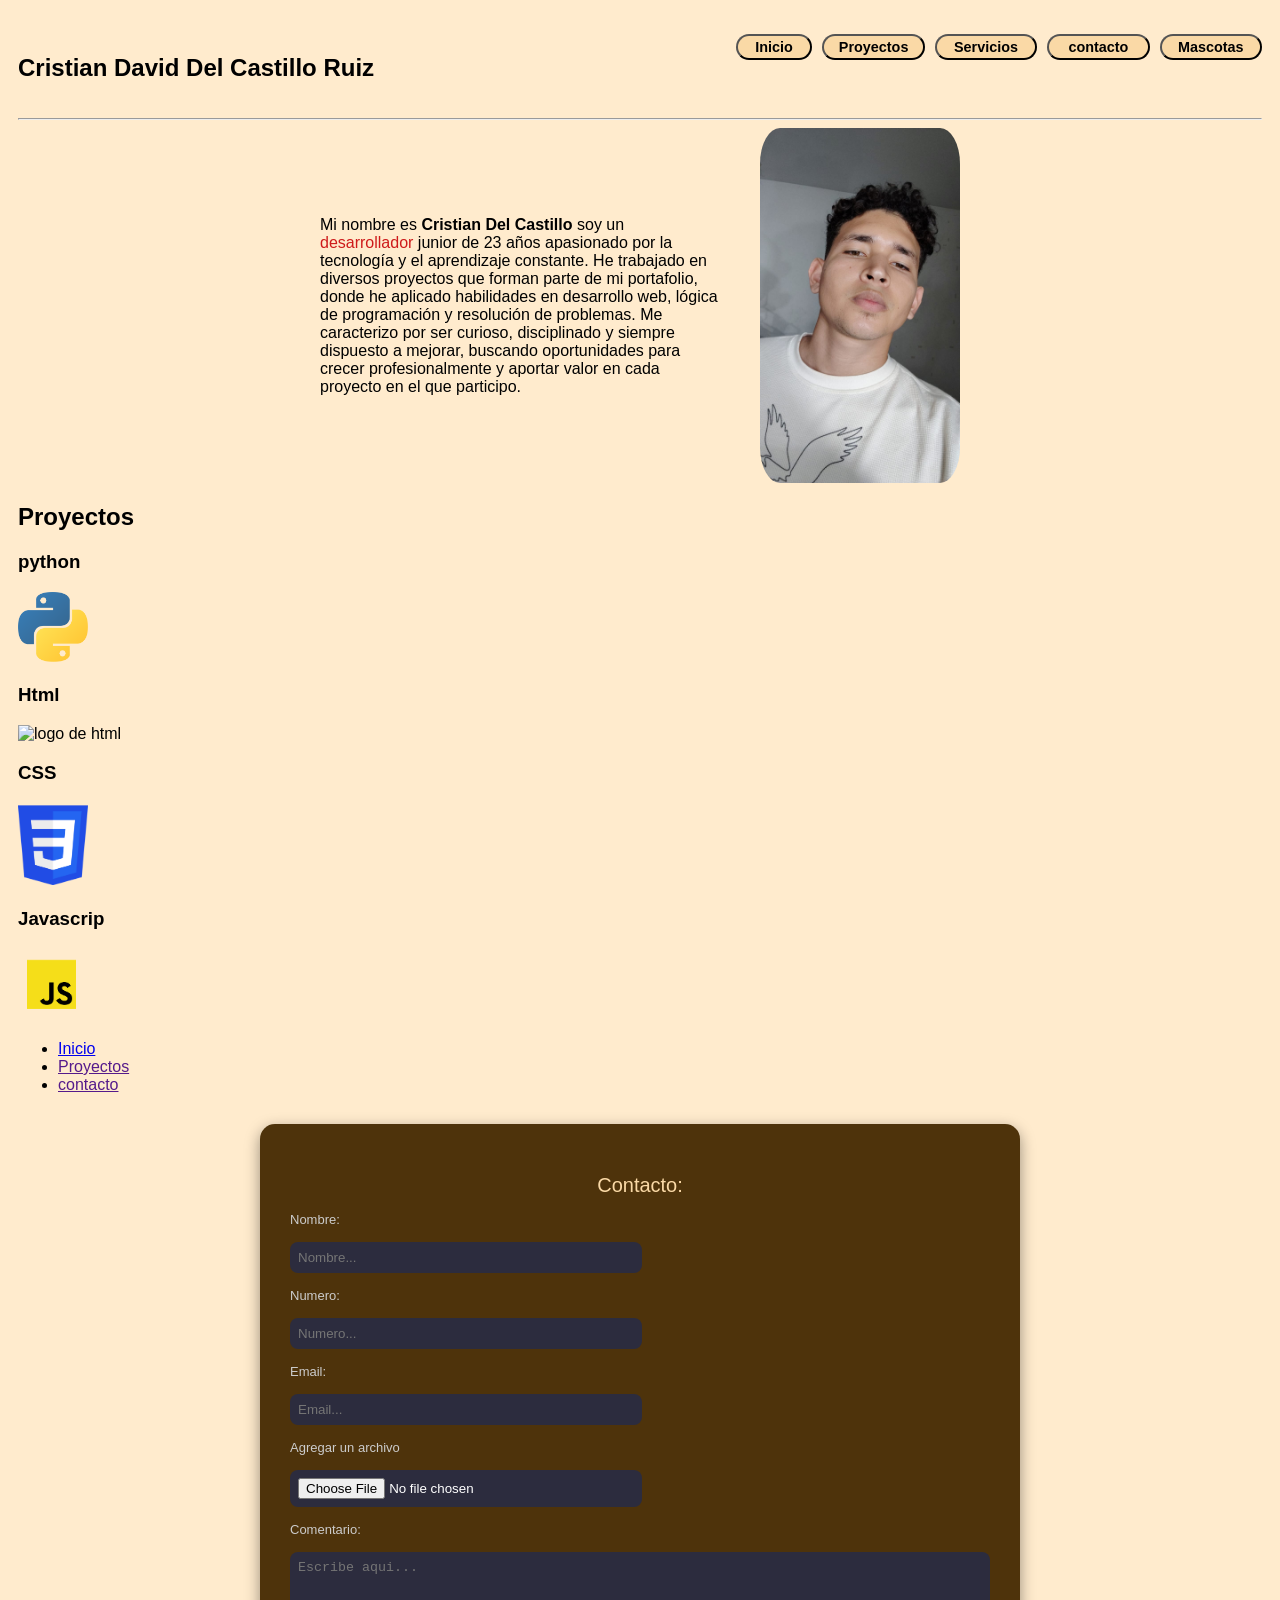
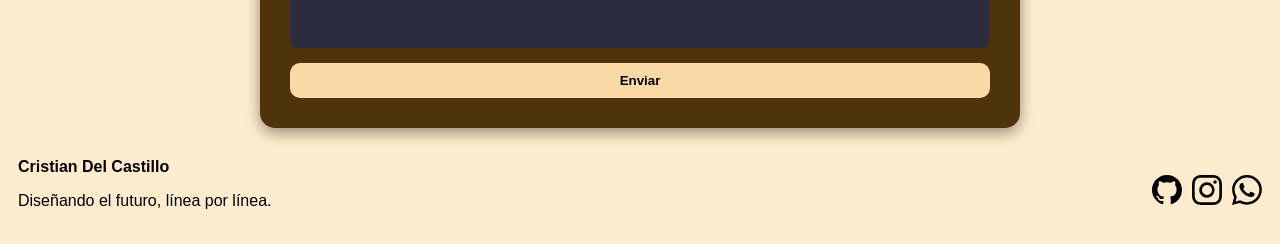
==== index.html @ 7e273b2d "Initial Commit" ====
<!DOCTYPE html>
<html lang="en">

<head>
    <meta charset="UTF-8">
    <meta name="viewport" content="width=device-width, initial-scale=1.0">
    <meta name="autor" content="Cristian David Del Castillo Ruiz">
    <meta name="keywords" content="portafolio, Cristian David Del Castillo Ruiz">
    <meta name="description"
        content="Soy un desarrollador junior de 23 años apasionado por la tecnología y el aprendizaje constante.
        He trabajado en diversos proyectos que forman parte de mi portafolio, donde he aplicado habilidades en desarrollo web, lógica de programación y resolución de problemas. 
        Me caracterizo por ser curioso, disciplinado y siempre dispuesto a mejorar, buscando oportunidades para crecer profesionalmente y aportar valor en cada proyecto en el que participo.">
    <title>Cristian David Del castillo Ruiz</title>
    <link rel="stylesheet" href="src/css/styles.css">
    <link rel="stylesheet" href="src/css/footer.css">
    <link rel="stylesheet" href="src/css/header.css">
    <link rel="stylesheet" href="src/css/mascotas.css">
    <link rel="stylesheet" href="src/css/img.css">
    <link rel="stylesheet" href="src/css/main.css">
    <link rel="shortcut icon"
        href="public/icons/maletin.png"
        type="image/x-icon">
</head>

<body>
    <header>
        <nav>
            <ul class="none">
                <li>
                    <h2> Cristian David Del Castillo Ruiz </h2>
                </li>
                <li><button class="por"type="button"style="width: 6vmax; height: 2vmax;" onclick="location.href='#sobremi'">Inicio</button></li>
                <li><button class="por" type="button" style="width: 8vmax; height: 2vmax;" onclick="location.href='#proyecto'">Proyectos</button></li>
                <li><button class="por" type="button" style="width: 8vmax; height: 2vmax;" >Servicios</button></li>
                <li><button class="por" type="button" style="width: 8vmax; height: 2vmax;" onclick="location.href='#contacto'">contacto</button></li>
                <li><button class="por" type="button" style="width: 8vmax; height: 2vmas;" onclick="location.href='mascotas.html'">Mascotas</button></li>
            </ul>
        </nav>
        <hr>  
    </header>

    <main>
        <article>
            <section id="sobremi">

                    <p> Mi nombre es <strong>Cristian Del Castillo</strong>
                        soy un <span style="color: rgb(206, 26, 26);">desarrollador</span>
                        junior de 23 años apasionado por la tecnología y el
                        aprendizaje constante. He trabajado en diversos proyectos que forman parte de mi portafolio, donde
                        he
                        aplicado habilidades en desarrollo web, lógica de programación y resolución de problemas. Me
                        caracterizo
                        por ser curioso, disciplinado y siempre dispuesto a mejorar, buscando oportunidades para crecer
                        profesionalmente y aportar valor en cada proyecto en el que participo.
                    </p>
                    <img id="imagenuno" src="public/img/my.jpeg" alt="Foto de perfil" width="200">
            </section>
        </article>
        <article id="proyecto">
            <h2>Proyectos</h2>
            <div>
            <h3>python</h3>
             <img src="public/icons/pythonlogo.png" alt="logo de python" width="70">
            </div>
            <div>
            <h3>Html</h3>
            <img src="public/icons/htmllogo.png" alt="logo de html" width="70">
            </div>
            <div>
            <h3>CSS</h3>
            <img src="public/icons/csslogo.png" alt="logo de css" width="70">
            </div> 
            <div>
                <h3>Javascrip</h3>
                <img src="public/icons/javascriplogo.png" alt="logo de Javascrip" width="70">
            </div> 

        </article>
        
        </section>

         


        <section>

            <ul>
                <li>
                    <a href="https://listado.mercadolibre.com.co/pastor-aleman" target="_blank" rel="noopener noreferrer">Inicio</a>
                </li>
                <li>
                    <a href="">Proyectos</a>
                </li>
                <li>
                    <a href="">contacto</a>
                </li>
            </ul>
        </section>

           
        <div class="formulario">
            <p id="contacto">Contacto:</p>
            <form action="#" method="post">
                <label for="nombre">Nombre:</label>
                <input type="text" name="nombre" id="nombre" placeholder="Nombre...">

                <label for="Numero">Numero:</label>
                <input type="number" name="Numero" id="Numero" placeholder="Numero...">

                <label for="email">Email:</label>
                <input type="email" name="email" id="email" placeholder="Email...">

                <label for="file">Agregar un archivo</label>
                <input type="file" name="file" id="file">

                <label for="Comentario">Comentario:</label>
                <textarea name="Comentario" id="Comentario" placeholder="Escribe aqui..." required></textarea>
                <button type="submit">Enviar</button>
            </form>
        </div>

    </main>

    <footer class="footer">
        <div class="footerdos">
            <strong>Cristian Del Castillo</strong>
            <p>Diseñando el futuro, línea por línea.</p>
        </div>
        <div class="footeruno">
            <a href="https://github.com/cristian25656" target="_blank" rel="noopener noreferrer" class="github-link">
                <img src="public/icons/github(1).svg" alt="GitHub de Cristian del Castillo" width="30"></a>
            <a href="https://www.instagram.com/amore._.cris?igsh=ZjFxMXMxaDM4YmFk" target="_blank"
                rel="noopener noreferrer" class="instagram-link">
                <img src="public/icons/instagram.svg" alt="Instagram de Cristian Del Castillo" width="30"></a>
            <a href="https://wa.me" target="_blank" rel="noopener noreferrer" class="btn-whatsapp">
                <img src="public/icons/whatsapp.svg" alt="WhatsApp de Cristian del Castillo" width="30"></a>
        </div>
    </footer>
</body>

</html>
---- src/css/styles.css ----
body {background-color: blanchedalmond;
 color: black;
 font-family: 'Roboto', sans-serif;
 min-height: 100vh;
 padding: 10px;
}
.logomascota {
    font-size: 1.8rem;
    font-weight: 800;
    color: #1f2937; 
    letter-spacing: -1px;
}
---- src/css/footer.css ----
footer { display: flex;
        justify-content: space-between;
        align-items: center;
}
.footeruno {
    display: flex;
    gap: 10px;
}
---- src/css/header.css ----
.none {
        display: flex;             
        justify-content: flex-end; 
        list-style: none;          
        gap: 10px;                 
        padding: 0; 
        border-radius: 20px;           
}
.none li:first-child {
    margin-right: auto;
}
.por {  
        border-radius: 20px;
        font-size: 0.9rem;
        font-weight:bold;
        box-shadow: 2px 2px 5px (#fad9a6);
        height: 2vmax;
        padding: 0 1vmax; 
        background-color: #fad9a6;
}
---- src/css/mascotas.css ----
.nono { display: flex;             
        justify-content: flex-end; 
        list-style: none;          
        color: #fad9a6; 
        border-radius: 20px;
        font-size: 0.9rem;
        font-weight:bold;
        box-shadow: 2px 2px 5px (#fad9a6);
        height: 2vmax;
        padding: 0 1vmax;     
}
.nono li:first-child {
    margin-right: auto;
}
#mismascotas { display: flex;
     justify-content: first baseline;
}
#cloe { display: flex;
        justify-content: end;
}
---- src/css/img.css ----
#imagenuno {
    cursor: pointer;
    transition: transform 0.3s ease, outline 0.2s ease;
    border-radius: 10%;
    flex-shrink: 0;
}
#imagenuno:hover {
        transform: scale(1.05);        
        outline: 1px solid rgb(0,0,0); 
}

.mascotas { cursor: pointer;
            transition: transform 0.3s ease, outline 0.2s ease;
            border-radius: 10%;
            flex-shrink: 0;
}
.mascotas:hover{
                   transform: scale(1.05);        
                   outline: 1px solid rgb(0,0,0); 
}
---- src/css/main.css ----
#sobremi {
    display: flex;
    justify-content: center;
    align-items: center;
    gap: 40px;
}
#sobremi p{ max-width: 400px;
            text-align: left;
}
.formulario {
    width: 700px;
    background: #4e330b;
    padding: 30px;
    border-radius: 15px;
    box-shadow: 0px 5px 15px rgba(0,0,0,0.4);
    margin: 30px auto;
}
.formulario p{
    text-align: center;
    font-size: 20px;
    color: #fad9a6;
    margin-bottom: 15px;
}
.formulario form{
    display: flex;
    flex-wrap: wrap;
    gap: 15px;
}
.formulario label{
    width: 100%;
    font-size: 13px;
    color: #ccc;
}
.formulario input,
.formulario textarea{
    width: 48%;
    padding: 8px;
    border-radius: 8px;
    border: none;
    background: #2c2c3e;
    color: white;
}
.formulario textarea{
    width: 100%;
    height: 80px;
    resize: none;
}
.formulario button{
    width: 100%;
    padding: 10px;
    background: #fad9a6;
    border: none;
    border-radius: 10px;
    font-weight: bold;
    cursor: pointer;
}
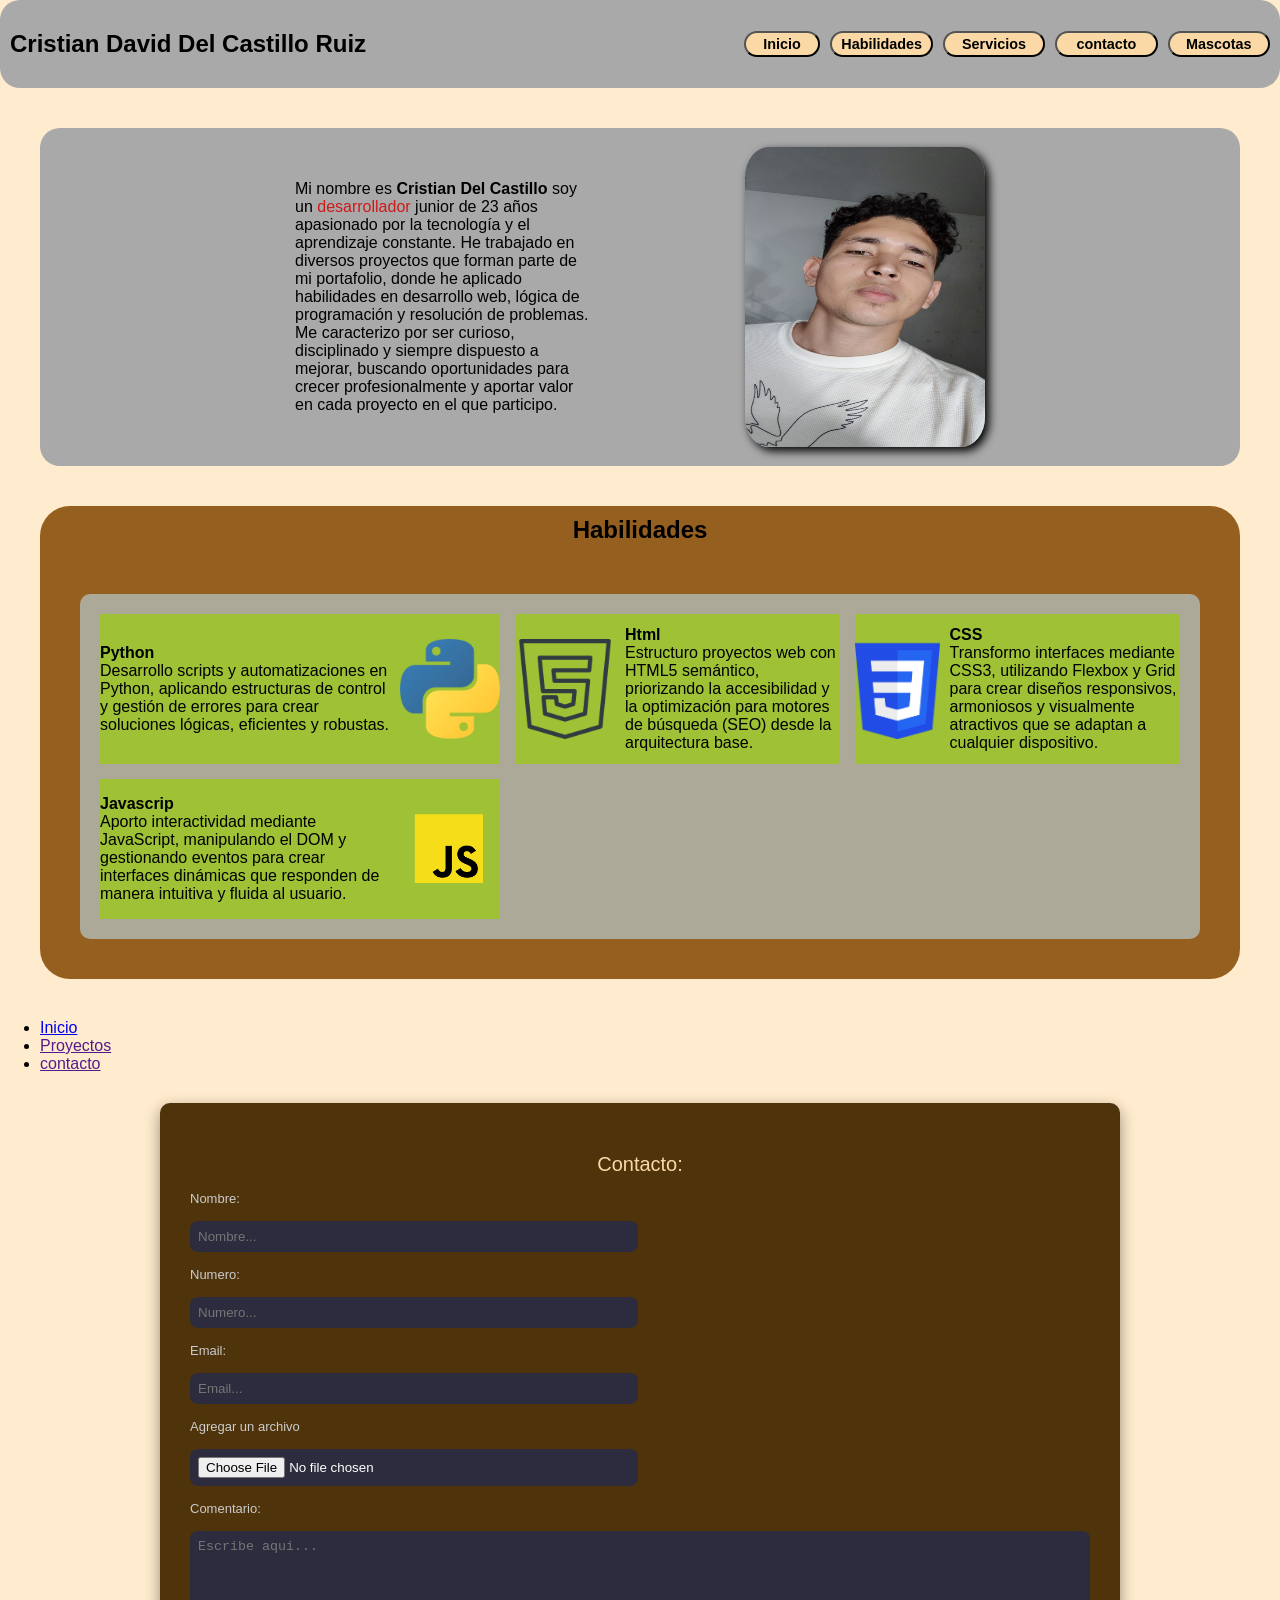
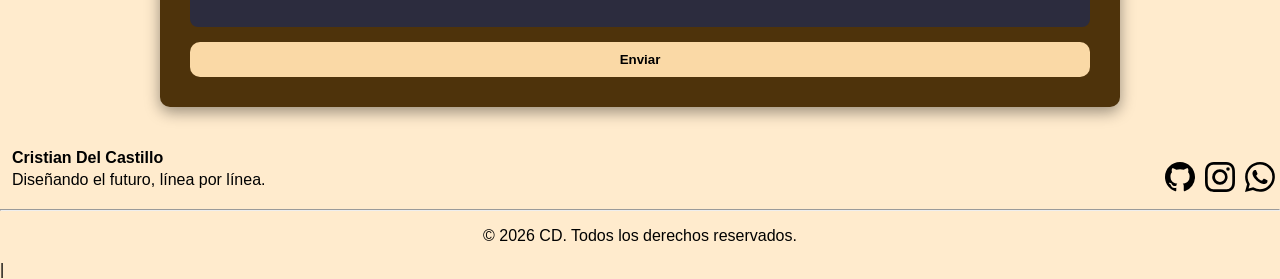
==== commit 9cd2e392: "cambios" ====
--- a/index.html
+++ b/index.html
@@ -17,9 +17,9 @@
     <link rel="stylesheet" href="src/css/mascotas.css">
     <link rel="stylesheet" href="src/css/img.css">
     <link rel="stylesheet" href="src/css/main.css">
-    <link rel="shortcut icon"
-        href="public/icons/maletin.png"
-        type="image/x-icon">
+    <link rel="stylesheet" href="src/css/formularios.css">
+    <link rel="stylesheet" href="src/css/habilidades.css">
+    <link rel="shortcut icon" href="public/icons/maletin.png" type="image/x-icon">
 </head>
 
 <body>
@@ -29,64 +29,72 @@
                 <li>
                     <h2> Cristian David Del Castillo Ruiz </h2>
                 </li>
-                <li><button class="por"type="button"style="width: 6vmax; height: 2vmax;" onclick="location.href='#sobremi'">Inicio</button></li>
-                <li><button class="por" type="button" style="width: 8vmax; height: 2vmax;" onclick="location.href='#proyecto'">Proyectos</button></li>
-                <li><button class="por" type="button" style="width: 8vmax; height: 2vmax;" >Servicios</button></li>
-                <li><button class="por" type="button" style="width: 8vmax; height: 2vmax;" onclick="location.href='#contacto'">contacto</button></li>
-                <li><button class="por" type="button" style="width: 8vmax; height: 2vmas;" onclick="location.href='mascotas.html'">Mascotas</button></li>
+                <li><button class="por" type="button" style="width: 6vmax; height: 2vmax;"
+                        onclick="location.href='#sobremi'">Inicio</button></li>
+                <li><button class="por" type="button" style="width: 8vmax; height: 2vmax;"
+                        onclick="location.href='#containerhabilidades'">Habilidades</button></li>
+                <li><button class="por" type="button" style="width: 8vmax; height: 2vmax;">Servicios</button></li>
+                <li><button class="por" type="button" style="width: 8vmax; height: 2vmax;"
+                        onclick="location.href='#contacto'">contacto</button></li>
+                <li><button class="por" type="button" style="width: 8vmax; height: 2vmas;"
+                        onclick="location.href='mascotas.html'">Mascotas</button></li>
             </ul>
         </nav>
-        <hr>  
     </header>
 
     <main>
-        <article>
-            <section id="sobremi">
-
-                    <p> Mi nombre es <strong>Cristian Del Castillo</strong>
-                        soy un <span style="color: rgb(206, 26, 26);">desarrollador</span>
-                        junior de 23 años apasionado por la tecnología y el
-                        aprendizaje constante. He trabajado en diversos proyectos que forman parte de mi portafolio, donde
-                        he
-                        aplicado habilidades en desarrollo web, lógica de programación y resolución de problemas. Me
-                        caracterizo
-                        por ser curioso, disciplinado y siempre dispuesto a mejorar, buscando oportunidades para crecer
-                        profesionalmente y aportar valor en cada proyecto en el que participo.
-                    </p>
-                    <img id="imagenuno" src="public/img/my.jpeg" alt="Foto de perfil" width="200">
-            </section>
-        </article>
-        <article id="proyecto">
-            <h2>Proyectos</h2>
-            <div>
-            <h3>python</h3>
-             <img src="public/icons/pythonlogo.png" alt="logo de python" width="70">
-            </div>
-            <div>
-            <h3>Html</h3>
-            <img src="public/icons/htmllogo.png" alt="logo de html" width="70">
-            </div>
-            <div>
-            <h3>CSS</h3>
-            <img src="public/icons/csslogo.png" alt="logo de css" width="70">
-            </div> 
-            <div>
-                <h3>Javascrip</h3>
-                <img src="public/icons/javascriplogo.png" alt="logo de Javascrip" width="70">
-            </div> 
-
-        </article>
-        
+        <section id="sobremi">
+            <p> Mi nombre es <strong>Cristian Del Castillo</strong>
+                soy un <span style="color: rgb(206, 26, 26);">desarrollador</span>
+                junior de 23 años apasionado por la tecnología y el
+                aprendizaje constante. He trabajado en diversos proyectos que forman parte de mi portafolio, donde
+                he
+                aplicado habilidades en desarrollo web, lógica de programación y resolución de problemas. Me
+                caracterizo
+                por ser curioso, disciplinado y siempre dispuesto a mejorar, buscando oportunidades para crecer
+                profesionalmente y aportar valor en cada proyecto en el que participo.
+            </p>
+            <img id="imagenuno" src="public/img/my.jpeg" alt="Foto de perfil" width="200">
         </section>
 
-         
+    <section class="containerhabilidades"> 
+        <h2 id="containerhabilidades">Habilidades</h2>
+        <section class="habilidades">
+            <article class="habilidadesdiv">
+                <p> <strong>Python</strong> <br>
+                    Desarrollo scripts y automatizaciones en Python, aplicando estructuras de control y gestión de
+                    errores para crear soluciones lógicas, eficientes y robustas.</p>
+                <img src="public/icons/pythonlogo.png" alt="logo de python" class="imagenhabilidades">
+            </article>
 
+            <article class="habilidadesdiv">
+                <img src="public/icons/html5.png" alt="logo de html" class="imagenhabilidades">
+                <p><strong>Html</strong> <br>
+                    Estructuro proyectos web con HTML5 semántico, priorizando la accesibilidad y la optimización para
+                    motores de búsqueda (SEO) desde la arquitectura base.</p>
+            </article>
+            <article class="habilidadesdiv">
+                <img src="public/icons/csslogo.png" alt="logo de css" class="imagenhabilidades">
+                <p> <strong>CSS</strong> <br>
+                    Transformo interfaces mediante CSS3, utilizando Flexbox y Grid para crear diseños responsivos,
+                    armoniosos y visualmente atractivos que se adaptan a cualquier dispositivo.</p>
+            </article>
+            <article class="habilidadesdiv">
+                <p> <strong>Javascrip</strong> <br>
+                    Aporto interactividad mediante JavaScript, manipulando el DOM y gestionando eventos para crear
+                    interfaces dinámicas que responden de manera intuitiva y fluida al usuario.</p>
+                <img src="public/icons/javascriplogo.png" alt="logo de Javascrip" class="imagenhabilidades">
+            </article>
+
+        </section>
+    </section>
 
         <section>
 
             <ul>
                 <li>
-                    <a href="https://listado.mercadolibre.com.co/pastor-aleman" target="_blank" rel="noopener noreferrer">Inicio</a>
+                    <a href="https://listado.mercadolibre.com.co/pastor-aleman" target="_blank"
+                        rel="noopener noreferrer">Inicio</a>
                 </li>
                 <li>
                     <a href="">Proyectos</a>
@@ -97,8 +105,8 @@
             </ul>
         </section>
 
-           
-        <div class="formulario">
+
+        <section class="formulario">
             <p id="contacto">Contacto:</p>
             <form action="#" method="post">
                 <label for="nombre">Nombre:</label>
@@ -117,15 +125,16 @@
                 <textarea name="Comentario" id="Comentario" placeholder="Escribe aqui..." required></textarea>
                 <button type="submit">Enviar</button>
             </form>
-        </div>
+        </section>
 
     </main>
 
-    <footer class="footer">
+    <footer>
         <div class="footerdos">
-            <strong>Cristian Del Castillo</strong>
-            <p>Diseñando el futuro, línea por línea.</p>
+            <strong style="margin: 2px;">Cristian Del Castillo</strong>
+            <p style="margin: 2px;">Diseñando el futuro, línea por línea.</p>
         </div>
+
         <div class="footeruno">
             <a href="https://github.com/cristian25656" target="_blank" rel="noopener noreferrer" class="github-link">
                 <img src="public/icons/github(1).svg" alt="GitHub de Cristian del Castillo" width="30"></a>
@@ -135,6 +144,10 @@
             <a href="https://wa.me" target="_blank" rel="noopener noreferrer" class="btn-whatsapp">
                 <img src="public/icons/whatsapp.svg" alt="WhatsApp de Cristian del Castillo" width="30"></a>
         </div>
+        <div class="footertres">
+            <hr>
+            <p>© 2026 CD. Todos los derechos reservados.</p>
+        </div>|
     </footer>
 </body>
 
--- a/src/css/styles.css
+++ b/src/css/styles.css
@@ -2,7 +2,8 @@
  color: black;
  font-family: 'Roboto', sans-serif;
  min-height: 100vh;
- padding: 10px;
+ padding: 0px;
+ margin: 0px;
 }
 .logomascota {
     font-size: 1.8rem;
--- a/src/css/footer.css
+++ b/src/css/footer.css
@@ -1,8 +1,22 @@
 footer { display: flex;
+        flex-wrap: wrap;
         justify-content: space-between;
-        align-items: center;
+        align-items: end;
 }
 .footeruno {
     display: flex;
     gap: 10px;
-}+    padding: 5px;
+}
+.footerdos {
+    display: flex;
+    flex-direction: column;
+    align-items: flex-start;
+    padding: 10px;
+}
+.footertres {
+    width: 100%;
+    text-align: center;
+    margin-top: 0px;   
+}
+
--- a/src/css/header.css
+++ b/src/css/header.css
@@ -1,15 +1,21 @@
 .none {
         display: flex;             
         justify-content: flex-end; 
+        align-items: center;
         list-style: none;          
         gap: 10px;                 
-        padding: 0; 
-        border-radius: 20px;           
+        padding: 10px; 
+        margin: 0px;
+        border-radius: 20px;
+        background-color: darkgray; 
 }
 .none li:first-child {
     margin-right: auto;
 }
-.por {  
+.por {  display: flex;
+        flex-direction: column;
+        justify-content: center;
+        align-items: center;
         border-radius: 20px;
         font-size: 0.9rem;
         font-weight:bold;
@@ -17,4 +23,8 @@
         height: 2vmax;
         padding: 0 1vmax; 
         background-color: #fad9a6;
-}+}
+.por:hover {
+        transform: scale(1.05);  
+        outline: 1px solid rgb(222, 33, 33); 
+}
--- a/src/css/mascotas.css
+++ b/src/css/mascotas.css
@@ -17,4 +17,14 @@
 }
 #cloe { display: flex;
         justify-content: end;
-}+}
+.mascotas { cursor: pointer;
+            transition: transform 0.3s ease, outline 0.2s ease;
+            border-radius: 10%;
+            flex-shrink: 0;
+            box-shadow: 4px 4px 10px rgba(0,0,0,1);
+}
+.mascotas:hover{ 
+                   transform: scale(1.05);       
+                   outline: 1px solid rgb(0,0,0); 
+}
--- a/src/css/img.css
+++ b/src/css/img.css
@@ -3,18 +3,15 @@
     transition: transform 0.3s ease, outline 0.2s ease;
     border-radius: 10%;
     flex-shrink: 0;
+    box-shadow: 4px 4px 10px rgba(0,0,0,1);
+    height: 300px;
+    width: 240px;
 }
-#imagenuno:hover {
+#imagenuno:hover { 
         transform: scale(1.05);        
         outline: 1px solid rgb(0,0,0); 
 }
-
-.mascotas { cursor: pointer;
-            transition: transform 0.3s ease, outline 0.2s ease;
-            border-radius: 10%;
-            flex-shrink: 0;
-}
-.mascotas:hover{
-                   transform: scale(1.05);        
-                   outline: 1px solid rgb(0,0,0); 
-}
+.imagenhabilidades {
+    width: 100px;
+    height: 100px;
+}
--- a/src/css/main.css
+++ b/src/css/main.css
@@ -2,55 +2,12 @@
     display: flex;
     justify-content: center;
     align-items: center;
-    gap: 40px;
+    border-radius: 20px;
+    background-color: darkgray;
+    padding: 19px;
+    margin: 40px;
+    gap: 150px;
 }
-#sobremi p{ max-width: 400px;
+#sobremi p{ max-width: 300px;
             text-align: left;
 }
-.formulario {
-    width: 700px;
-    background: #4e330b;
-    padding: 30px;
-    border-radius: 15px;
-    box-shadow: 0px 5px 15px rgba(0,0,0,0.4);
-    margin: 30px auto;
-}
-.formulario p{
-    text-align: center;
-    font-size: 20px;
-    color: #fad9a6;
-    margin-bottom: 15px;
-}
-.formulario form{
-    display: flex;
-    flex-wrap: wrap;
-    gap: 15px;
-}
-.formulario label{
-    width: 100%;
-    font-size: 13px;
-    color: #ccc;
-}
-.formulario input,
-.formulario textarea{
-    width: 48%;
-    padding: 8px;
-    border-radius: 8px;
-    border: none;
-    background: #2c2c3e;
-    color: white;
-}
-.formulario textarea{
-    width: 100%;
-    height: 80px;
-    resize: none;
-}
-.formulario button{
-    width: 100%;
-    padding: 10px;
-    background: #fad9a6;
-    border: none;
-    border-radius: 10px;
-    font-weight: bold;
-    cursor: pointer;
-}
--- a/src/css/formularios.css
+++ b/src/css/formularios.css
@@ -0,0 +1,47 @@
+.formulario {
+    width: 900px;
+    background: #4e330b;
+    padding: 30px;
+    border-radius: 10px;
+    box-shadow: 0px 5px 15px rgba(0,0,0,0.4);
+    margin: 30px auto;
+}
+.formulario p{
+    text-align: center;
+    font-size: 20px;
+    color: #fad9a6;
+    margin-bottom: 15px;
+}
+.formulario form{
+    display: flex;
+    flex-wrap: wrap;
+    gap: 15px;
+}
+.formulario label{
+    width: 50%;
+    font-size: 13px;
+    color: #ccc;
+}
+.formulario input,
+.formulario textarea{
+    width: 48%;
+    padding: 8px;
+    border-radius: 8px;
+    border: none;
+    background: #2c2c3e;
+    color: white;
+}
+.formulario textarea{
+    width: 100%;
+    height: 80px;
+    resize: none;
+}
+.formulario button{
+    width: 100%;
+    padding: 10px;
+    background: #fad9a6;
+    border: none;
+    border-radius: 10px;
+    font-weight: bold;
+    cursor: pointer;
+}
--- a/src/css/habilidades.css
+++ b/src/css/habilidades.css
@@ -0,0 +1,32 @@
+.containerhabilidades{
+    background-color: rgb(148, 95, 31); 
+    border-radius: 30px;
+    display: flex;
+    flex-direction: column;
+    justify-content: center;
+    margin: 40px;
+}
+.containerhabilidades h2{
+    text-align: center;
+    align-items: center;
+    margin: 10px;
+    
+}
+.habilidades {
+    display: grid;
+    grid-template-columns: 400px 2fr 2fr;
+    grid-template-rows: 150px auto;
+    grid-gap: 15px;
+    border-radius: 10px;
+    background-color: rgb(172, 169, 153);
+    padding: 20px;
+    margin: 40px;
+}
+.habilidadesdiv {
+    display: flex;
+    justify-content: space-around;
+    align-items: center;
+    gap: 10px;
+    background-color: rgb(158, 193, 53) ;
+    
+}
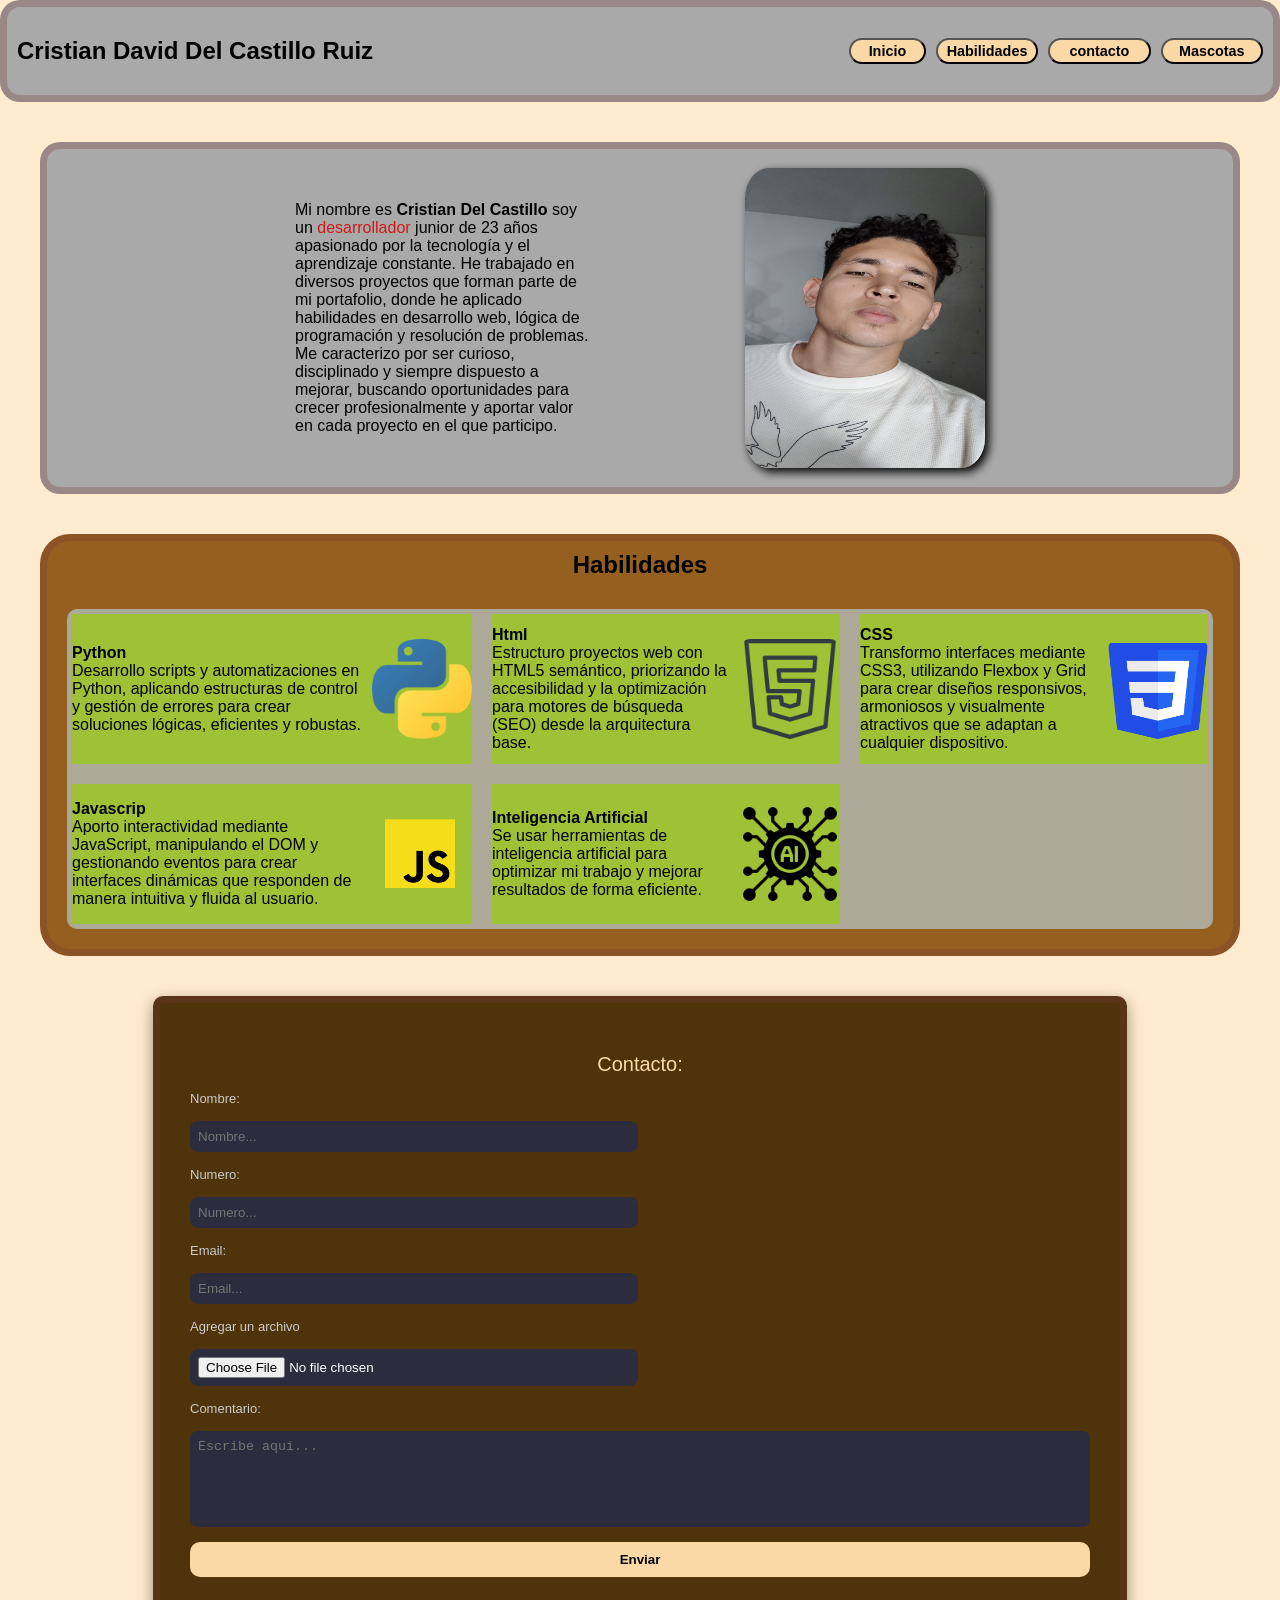
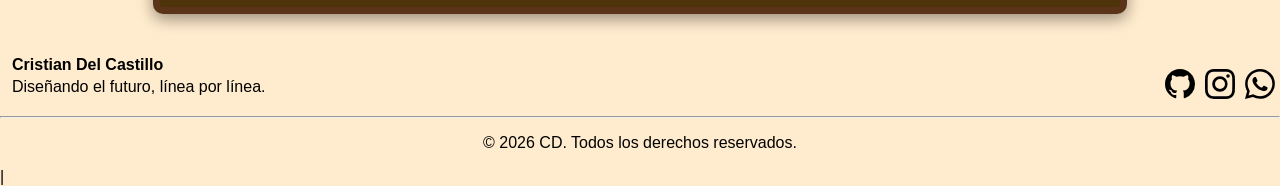
==== commit abdf27a5: "cambios" ====
--- a/index.html
+++ b/index.html
@@ -27,13 +27,12 @@
         <nav>
             <ul class="none">
                 <li>
-                    <h2> Cristian David Del Castillo Ruiz </h2>
+                    <h2 onclick="location.href='#sobremi'"> Cristian David Del Castillo Ruiz </h2>
                 </li>
                 <li><button class="por" type="button" style="width: 6vmax; height: 2vmax;"
                         onclick="location.href='#sobremi'">Inicio</button></li>
                 <li><button class="por" type="button" style="width: 8vmax; height: 2vmax;"
                         onclick="location.href='#containerhabilidades'">Habilidades</button></li>
-                <li><button class="por" type="button" style="width: 8vmax; height: 2vmax;">Servicios</button></li>
                 <li><button class="por" type="button" style="width: 8vmax; height: 2vmax;"
                         onclick="location.href='#contacto'">contacto</button></li>
                 <li><button class="por" type="button" style="width: 8vmax; height: 2vmas;"
@@ -57,54 +56,44 @@
             <img id="imagenuno" src="public/img/my.jpeg" alt="Foto de perfil" width="200">
         </section>
 
-    <section class="containerhabilidades"> 
-        <h2 id="containerhabilidades">Habilidades</h2>
-        <section class="habilidades">
-            <article class="habilidadesdiv">
-                <p> <strong>Python</strong> <br>
-                    Desarrollo scripts y automatizaciones en Python, aplicando estructuras de control y gestión de
-                    errores para crear soluciones lógicas, eficientes y robustas.</p>
-                <img src="public/icons/pythonlogo.png" alt="logo de python" class="imagenhabilidades">
-            </article>
+        <section class="containerhabilidades">
+            <h2 id="containerhabilidades">Habilidades</h2>
+            <section class="habilidades">
+                <article class="habilidadesdiv">
+                    <p> <strong>Python</strong> <br>
+                        Desarrollo scripts y automatizaciones en Python, aplicando estructuras de control y gestión de
+                        errores para crear soluciones lógicas, eficientes y robustas.</p>
+                    <img src="public/icons/pythonlogo.png" alt="logo de python" class="imagenhabilidades">
+                </article>
 
-            <article class="habilidadesdiv">
-                <img src="public/icons/html5.png" alt="logo de html" class="imagenhabilidades">
-                <p><strong>Html</strong> <br>
-                    Estructuro proyectos web con HTML5 semántico, priorizando la accesibilidad y la optimización para
-                    motores de búsqueda (SEO) desde la arquitectura base.</p>
-            </article>
-            <article class="habilidadesdiv">
-                <img src="public/icons/csslogo.png" alt="logo de css" class="imagenhabilidades">
-                <p> <strong>CSS</strong> <br>
-                    Transformo interfaces mediante CSS3, utilizando Flexbox y Grid para crear diseños responsivos,
-                    armoniosos y visualmente atractivos que se adaptan a cualquier dispositivo.</p>
-            </article>
-            <article class="habilidadesdiv">
-                <p> <strong>Javascrip</strong> <br>
-                    Aporto interactividad mediante JavaScript, manipulando el DOM y gestionando eventos para crear
-                    interfaces dinámicas que responden de manera intuitiva y fluida al usuario.</p>
-                <img src="public/icons/javascriplogo.png" alt="logo de Javascrip" class="imagenhabilidades">
-            </article>
+                <article class="habilidadesdiv">
+                    <p><strong>Html</strong> <br>
+                        Estructuro proyectos web con HTML5 semántico, priorizando la accesibilidad y la optimización
+                        para
+                        motores de búsqueda (SEO) desde la arquitectura base.</p>
+                        <img src="public/icons/html5.png" alt="logo de html" class="imagenhabilidades">
+                </article>
+                <article class="habilidadesdiv">
+                    <p> <strong>CSS</strong> <br>
+                        Transformo interfaces mediante CSS3, utilizando Flexbox y Grid para crear diseños responsivos,
+                        armoniosos y visualmente atractivos que se adaptan a cualquier dispositivo.</p>
+                       <img src="public/icons/csslogo.png" alt="logo de css" class="imagenhabilidades">
+                    </article>
+                <article class="habilidadesdiv">
+                    <p> <strong>Javascrip</strong> <br>
+                        Aporto interactividad mediante JavaScript, manipulando el DOM y gestionando eventos para crear
+                        interfaces dinámicas que responden de manera intuitiva y fluida al usuario.</p>
+                    <img src="public/icons/javascriplogo.png" alt="logo de Javascrip" class="imagenhabilidades">
+                </article>
+                <article class="habilidadesdiv">
+                    <p><strong>Inteligencia Artificial</strong><br>
+                        Se usar herramientas de inteligencia artificial para optimizar mi trabajo y mejorar resultados de
+                        forma eficiente.</p>
+                    <img src="public/icons/IA.png" alt="Imagen de IA" class="imagenhabilidades">
+                </article>
 
+            </section>
         </section>
-    </section>
-
-        <section>
-
-            <ul>
-                <li>
-                    <a href="https://listado.mercadolibre.com.co/pastor-aleman" target="_blank"
-                        rel="noopener noreferrer">Inicio</a>
-                </li>
-                <li>
-                    <a href="">Proyectos</a>
-                </li>
-                <li>
-                    <a href="">contacto</a>
-                </li>
-            </ul>
-        </section>
-
 
         <section class="formulario">
             <p id="contacto">Contacto:</p>
--- a/src/css/header.css
+++ b/src/css/header.css
@@ -8,6 +8,8 @@
         margin: 0px;
         border-radius: 20px;
         background-color: darkgray; 
+        border: 7px solid rgba(119, 56, 56, 0.299); /* es */
+        
 }
 .none li:first-child {
     margin-right: auto;
--- a/src/css/img.css
+++ b/src/css/img.css
@@ -6,12 +6,20 @@
     box-shadow: 4px 4px 10px rgba(0,0,0,1);
     height: 300px;
     width: 240px;
+    
 }
 #imagenuno:hover { 
         transform: scale(1.05);        
         outline: 1px solid rgb(0,0,0); 
 }
 .imagenhabilidades {
+    cursor: pointer;
+    transition: transform 0.3s ease, outline 0.2s ease;
+    border-radius: 10%;
+    flex-shrink: 0;
     width: 100px;
     height: 100px;
-}+}
+.imagenhabilidades:hover {
+    transform: scale(1.05);        
+}
--- a/src/css/main.css
+++ b/src/css/main.css
@@ -7,6 +7,8 @@
     padding: 19px;
     margin: 40px;
     gap: 150px;
+    border: 7px solid rgba(119, 56, 56, 0.299); /* es para los bordes */
+    
 }
 #sobremi p{ max-width: 300px;
             text-align: left;
--- a/src/css/formularios.css
+++ b/src/css/formularios.css
@@ -5,6 +5,7 @@
     border-radius: 10px;
     box-shadow: 0px 5px 15px rgba(0,0,0,0.4);
     margin: 30px auto;
+    border: 7px solid rgba(119, 56, 56, 0.299); /* es */
 }
 .formulario p{
     text-align: center;
--- a/src/css/habilidades.css
+++ b/src/css/habilidades.css
@@ -5,22 +5,22 @@
     flex-direction: column;
     justify-content: center;
     margin: 40px;
+    border: 7px solid rgba(119, 56, 56, 0.299); /* es */
 }
 .containerhabilidades h2{
     text-align: center;
     align-items: center;
     margin: 10px;
-    
 }
 .habilidades {
     display: grid;
     grid-template-columns: 400px 2fr 2fr;
     grid-template-rows: 150px auto;
-    grid-gap: 15px;
+    grid-gap: 20px;
     border-radius: 10px;
     background-color: rgb(172, 169, 153);
-    padding: 20px;
-    margin: 40px;
+    padding: 5px;
+    margin: 20px;
 }
 .habilidadesdiv {
     display: flex;
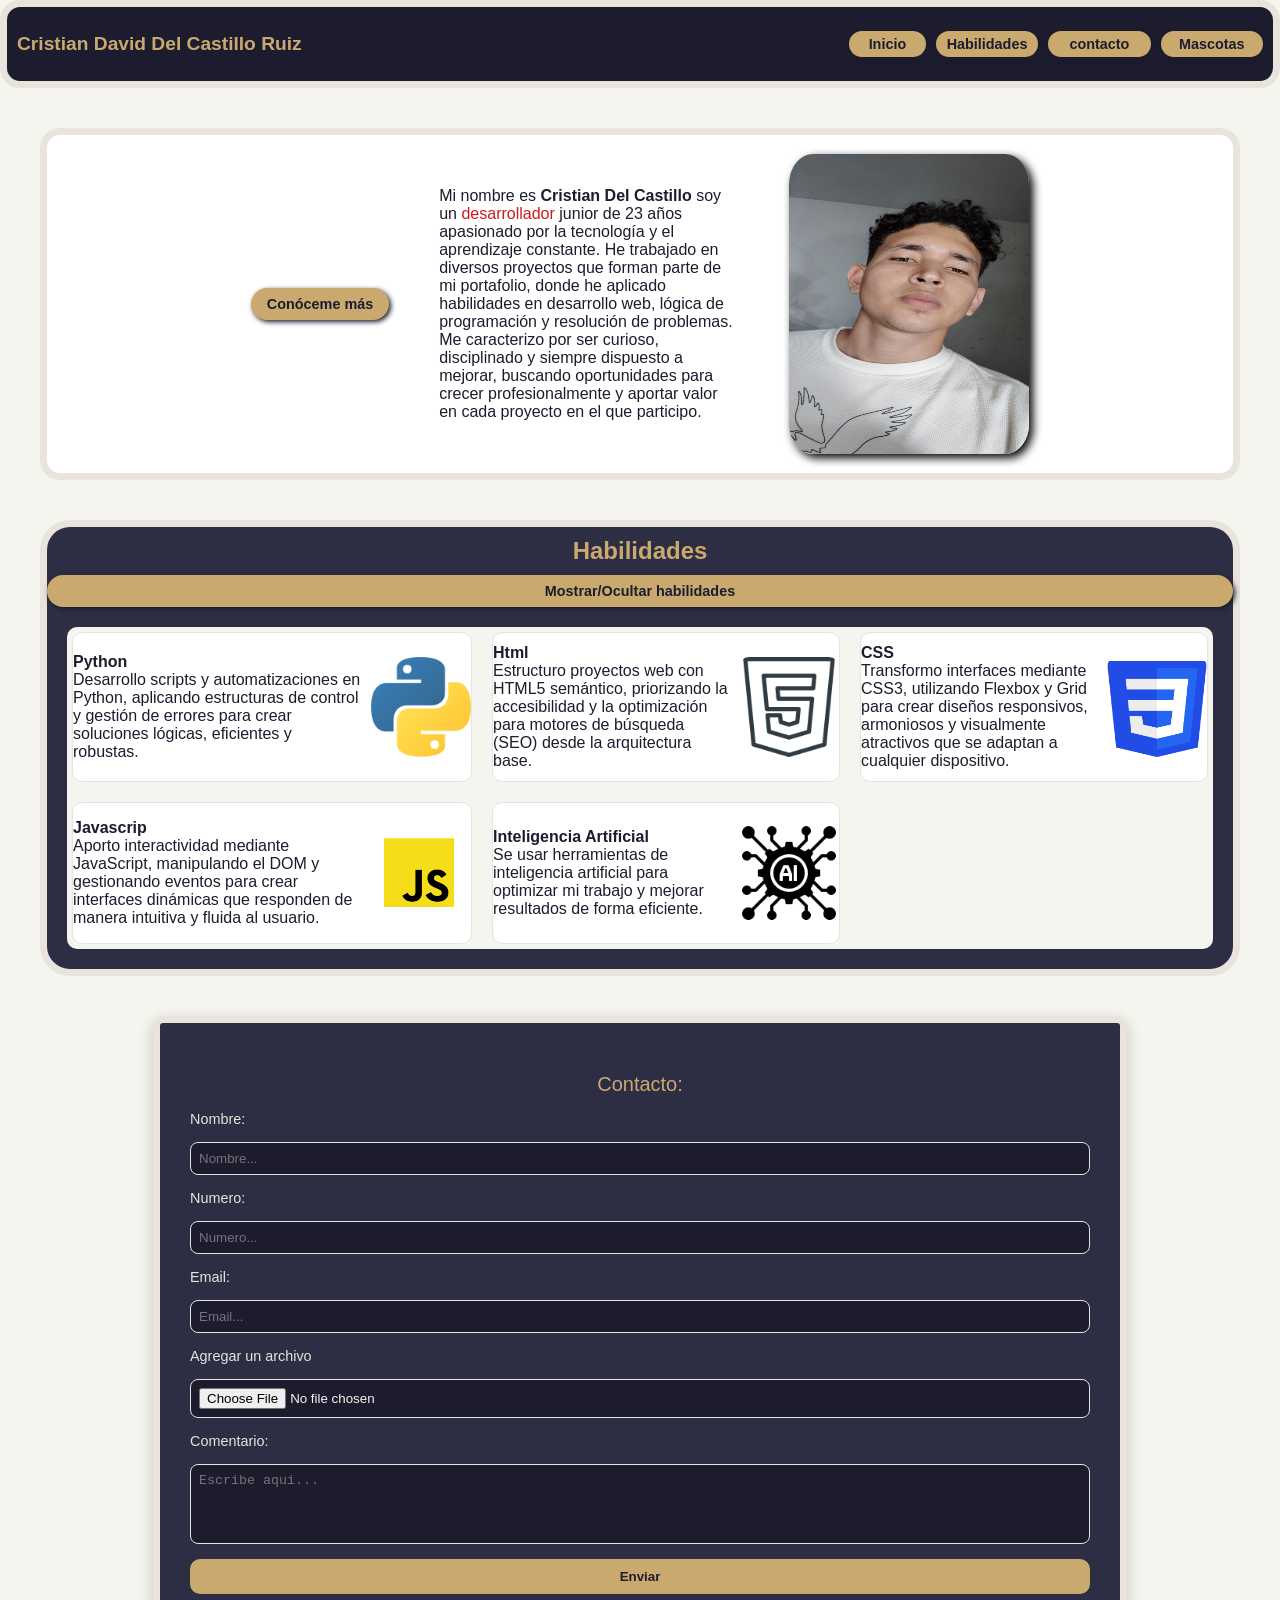
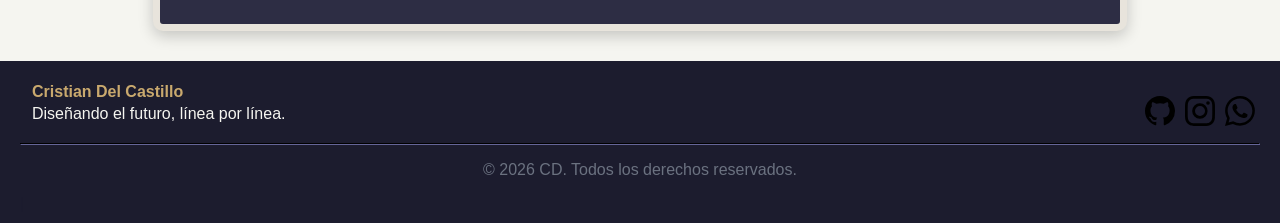
==== commit 1cf1cb63: "cambios" ====
--- a/index.html
+++ b/index.html
@@ -1,5 +1,5 @@
 <!DOCTYPE html>
-<html lang="en">
+<html lang="es">
 
 <head>
     <meta charset="UTF-8">
@@ -29,13 +29,14 @@
                 <li>
                     <h2 onclick="location.href='#sobremi'"> Cristian David Del Castillo Ruiz </h2>
                 </li>
-                <li><button class="por" type="button" style="width: 6vmax; height: 2vmax;"
+                 <li class="hamburguesa" onclick="toggleMenu()">☰</li>
+                <li class="nav-item"><button class="por" type="button" style="width: 6vmax; height: 2vmax;"
                         onclick="location.href='#sobremi'">Inicio</button></li>
-                <li><button class="por" type="button" style="width: 8vmax; height: 2vmax;"
+                <li class="nav-item"><button class="por" type="button" style="width: 8vmax; height: 2vmax;"
                         onclick="location.href='#containerhabilidades'">Habilidades</button></li>
-                <li><button class="por" type="button" style="width: 8vmax; height: 2vmax;"
+                <li class="nav-item"><button class="por" type="button" style="width: 8vmax; height: 2vmax;"
                         onclick="location.href='#contacto'">contacto</button></li>
-                <li><button class="por" type="button" style="width: 8vmax; height: 2vmas;"
+                <li class="nav-item"><button class="por" type="button" style="width: 8vmax; height: 2vmax;"
                         onclick="location.href='mascotas.html'">Mascotas</button></li>
             </ul>
         </nav>
@@ -43,6 +44,7 @@
 
     <main>
         <section id="sobremi">
+            <button class="por" onclick="cambiarTexto()">Conóceme más</button>
             <p> Mi nombre es <strong>Cristian Del Castillo</strong>
                 soy un <span style="color: rgb(206, 26, 26);">desarrollador</span>
                 junior de 23 años apasionado por la tecnología y el
@@ -58,6 +60,7 @@
 
         <section class="containerhabilidades">
             <h2 id="containerhabilidades">Habilidades</h2>
+            <button class="por" onclick="toggleHabilidades()">Mostrar/Ocultar habilidades</button>
             <section class="habilidades">
                 <article class="habilidadesdiv">
                     <p> <strong>Python</strong> <br>
@@ -123,7 +126,7 @@
             <strong style="margin: 2px;">Cristian Del Castillo</strong>
             <p style="margin: 2px;">Diseñando el futuro, línea por línea.</p>
         </div>
-
+ 
         <div class="footeruno">
             <a href="https://github.com/cristian25656" target="_blank" rel="noopener noreferrer" class="github-link">
                 <img src="public/icons/github(1).svg" alt="GitHub de Cristian del Castillo" width="30"></a>
@@ -138,6 +141,7 @@
             <p>© 2026 CD. Todos los derechos reservados.</p>
         </div>|
     </footer>
+     <script src="script.js"></script>
 </body>
 
 </html>
--- a/src/css/styles.css
+++ b/src/css/styles.css
@@ -1,13 +1,133 @@
-body {background-color: blanchedalmond;
- color: black;
- font-family: 'Roboto', sans-serif;
- min-height: 100vh;
- padding: 0px;
- margin: 0px;
+:root {
+    /* Colores */
+    --color-fondo: #F5F5F0;
+    --color-primario: #1C1C2E;
+    --color-secundario: #2D2D44;
+    --color-acento: #C9A96E;
+    --color-borde: #E8E4DC;
+    --color-texto-suave: #6B7280;
+
+    /* Tipografía */
+    --fuente-principal: 'Roboto', sans-serif;
+    --fuente-base: 1rem;
+    --fuente-titulo: 1.2rem;
+}
+body {
+    background-color: var(--color-fondo);
+    color: var(--color-primario);
+    font-family: var(--fuente-principal); 
+    font-size: var(--fuente-base);
+    min-height: 100vh;
+    padding: 0px;
+    margin: 0px;
 }
 .logomascota {
-    font-size: 1.8rem;
+    font-size: 1.8rem;  /* font-size: 1rem en el body establece el tamaño base de toda la página.
+1rem equivale por defecto a 16px en el navegador.
+(este comentario es para que no se me olvide el valor de este stylo) */
     font-weight: 800;
-    color: #1f2937; 
+    color: #C9A96E;
     letter-spacing: -1px;
 }
+/* ===== MEDIA QUERIES ===== */
+
+/* X-Small — menos de 576px (móvil pequeño) */
+@media (max-width: 575px) {
+    .none {
+        height: auto;
+        padding: 10px;
+    }
+
+    .none li:first-child {
+        margin-right: 0;
+    }
+
+    #sobremi {
+        flex-direction: column;
+        gap: 20px;
+        margin: 15px;
+    }
+
+    .containerhabilidades {
+        margin: 15px;
+    }
+
+    .habilidades {
+        grid-template-columns: 1fr;
+    }
+
+    .miscotassecciondos {
+        grid-template-columns: 1fr;
+    }
+
+    .formulario {
+        width: 95%;
+        padding: 15px;
+    }
+}
+
+/* Small — 576px a 767px */
+@media (min-width: 576px) and (max-width: 767px) {
+    .none {
+        flex-direction: column;
+        height: auto;
+        padding: 10px;
+    }
+
+    #sobremi {
+        flex-direction: column;
+        gap: 30px;
+        margin: 20px;
+    }
+
+    .habilidades {
+        grid-template-columns: repeat(2, 1fr);
+    }
+
+    .miscotassecciondos {
+        grid-template-columns: repeat(2, 1fr);
+    }
+}
+
+/* Medium — 768px a 991px (tablet) */
+@media (min-width: 768px) and (max-width: 991px) {
+    .none {
+        height: auto;
+        padding: 10px;
+    }
+
+    #sobremi {
+        gap: 50px;
+        margin: 25px;
+    }
+
+    .habilidades {
+        grid-template-columns: repeat(2, 1fr);
+    }
+
+    .miscotassecciondos {
+        grid-template-columns: repeat(3, 1fr);
+    }
+}
+
+/* Large — 992px a 1199px */
+@media (min-width: 992px) and (max-width: 1199px) {
+    .habilidades {
+        grid-template-columns: repeat(3, 1fr);
+    }
+
+    .miscotassecciondos {
+        grid-template-columns: repeat(3, 1fr);
+    }
+}
+
+/* Extra large y Extra extra large — 1200px en adelante */
+@media (min-width: 1200px) {
+    .habilidades {
+        grid-template-columns: repeat(3, 1fr);
+    }
+
+    .miscotassecciondos {
+        grid-template-columns: repeat(3, 1fr);
+    }
+}
--- a/src/css/footer.css
+++ b/src/css/footer.css
@@ -1,7 +1,10 @@
-footer { display: flex;
-        flex-wrap: wrap;
-        justify-content: space-between;
-        align-items: end;
+footer {
+    display: flex;
+    flex-wrap: wrap;
+    justify-content: space-between;
+    align-items: end;
+    background-color: #1C1C2E;
+    padding: 10px 20px;
 }
 .footeruno {
     display: flex;
@@ -13,10 +16,22 @@
     flex-direction: column;
     align-items: flex-start;
     padding: 10px;
+    color: #F5F5F0;
+}
+.footerdos strong {
+    color: #C9A96E;
 }
 .footertres {
     width: 100%;
     text-align: center;
-    margin-top: 0px;   
+    margin-top: 0px;
+    color: #6B7280;
+}
+.footertres hr {
+    border-color: #2D2D44;
+}
+.footeruno a:hover img {
+    transform: scale(1.15);
+    transition: transform 0.3s ease;
 }
 
--- a/src/css/header.css
+++ b/src/css/header.css
@@ -1,32 +1,81 @@
 .none {
-        display: flex;             
-        justify-content: flex-end; 
-        align-items: center;
-        list-style: none;          
-        gap: 10px;                 
-        padding: 10px; 
-        margin: 0px;
-        border-radius: 20px;
-        background-color: darkgray; 
-        border: 7px solid rgba(119, 56, 56, 0.299); /* es */
-        
+    display: flex;
+    justify-content: flex-end;
+    align-items: center;
+    list-style: none;
+    gap: 10px;
+    padding: 10px;
+    margin: 0px;
+    border-radius: 20px;
+    background-color: #1C1C2E;
+    border: 7px solid #E8E4DC;
 }
+
 .none li:first-child {
     margin-right: auto;
 }
-.por {  display: flex;
-        flex-direction: column;
+
+.none h2 {
+    font-size: 1.2rem;
+    /* Se usa para títulos o textos que necesitan destacar un poco más sin usar un tamaño fijo en px.
+    (para recordar) */
+    color: #C9A96E;
+}
+
+.por {
+    display: flex;
+    flex-direction: column;
+    justify-content: center;
+    align-items: center;
+    border-radius: 20px;
+    font-size: 0.9rem;
+    font-weight: bold;
+    box-shadow: 2px 2px 5px #1C1C2E;
+    height: auto;
+    padding: 8px 16px;
+    background-color: #C9A96E;
+    color: #1C1C2E;
+    border: none;
+}
+
+.por:hover {
+    transform: scale(1.05);
+    outline: 1px solid #C9A96E;
+}
+.hamburguesa {
+    display: none;
+    font-size: 1.8rem;
+    cursor: pointer;
+    color: #C9A96E;
+}
+
+@media (max-width: 767px) {
+    .none {
+        flex-wrap: wrap;
+        flex-direction: row;
+        position: relative;
+        height: auto;
+        padding: 10px;
+    }
+    .none li:first-child {
+        flex: 1;
+    }
+    .hamburguesa {
+        display: block;
+    }
+    
+    .nav-item {
+        display: none;
+        width: 100%;
+        text-align: center;
+    }
+    .nav-item.activo {
+        display: flex;
         justify-content: center;
-        align-items: center;
-        border-radius: 20px;
-        font-size: 0.9rem;
-        font-weight:bold;
-        box-shadow: 2px 2px 5px (#fad9a6);
-        height: 2vmax;
-        padding: 0 1vmax; 
-        background-color: #fad9a6;
+    }
+    .nav-item .por {
+    width: 80%;
+    height: auto;
+    padding: 10px;
 }
-.por:hover {
-        transform: scale(1.05);  
-        outline: 1px solid rgb(222, 33, 33); 
-}
+}
--- a/src/css/mascotas.css
+++ b/src/css/mascotas.css
@@ -1,30 +1,61 @@
-.nono { display: flex;             
-        justify-content: flex-end; 
-        list-style: none;          
-        color: #fad9a6; 
-        border-radius: 20px;
-        font-size: 0.9rem;
-        font-weight:bold;
-        box-shadow: 2px 2px 5px (#fad9a6);
-        height: 2vmax;
-        padding: 0 1vmax;     
+.nono {
+    display: flex;
+    justify-content: space-between;
+    align-items: center;
+    list-style: none;
+    background-color: #1C1C2E;
+    color: #C9A96E;
+    border-radius: 20px;
+    font-size: 0.9rem;
+    font-weight: bold;
+    box-shadow: 2px 2px 5px #1C1C2E;
+    height: auto;
+    padding: 15px;
 }
-.nono li:first-child {
-    margin-right: auto;
+.mismascotaseccionuno {
+    background-color: #2D2D44;
+    border-radius: 30px;
+    display: flex;
+    flex-direction: column;
+    justify-content: center;
+    margin: 40px;
+    border: 7px solid #E8E4DC;
 }
-#mismascotas { display: flex;
-     justify-content: first baseline;
+.mismascotaseccionuno h2 {
+    text-align: center;
+    margin: 10px;
+    color: #C9A96E;
 }
-#cloe { display: flex;
-        justify-content: end;
+/* Galería: grid para el layout general */
+.miscotassecciondos {
+    display: grid;
+    grid-template-columns: repeat(auto-fit, minmax(220px, 1fr)); 
+    grid-template-rows: 420px auto;
+    grid-gap: 20px;
+    border-radius: 10px;
+    background-color: #F5F5F0;
+    padding: 5px;
+    margin: 20px;
+    flex-wrap: wrap;
 }
-.mascotas { cursor: pointer;
-            transition: transform 0.3s ease, outline 0.2s ease;
-            border-radius: 10%;
-            flex-shrink: 0;
-            box-shadow: 4px 4px 10px rgba(0,0,0,1);
+/* Tarjeta: flexbox para organizar imagen y texto */
+.mascotauno {
+    display: flex;
+    justify-content: center;
+    flex-direction: column-reverse;
+    align-items: center;
+    gap: 10px;
+    padding: 10px;
+    background-color: #251f4e9c;
+    border: 1px solid #E8E4DC;
+    border-radius: 10px;
+    color: #1C1C2E;
 }
-.mascotas:hover{ 
-                   transform: scale(1.05);       
-                   outline: 1px solid rgb(0,0,0); 
+footer a {
+    color: #C9A96E;
+    text-decoration: none;
+    transition: color 0.3s ease;
 }
+footer a:hover {
+    color: #F5F5F0;
+}
--- a/src/css/img.css
+++ b/src/css/img.css
@@ -6,7 +6,7 @@
     box-shadow: 4px 4px 10px rgba(0,0,0,1);
     height: 300px;
     width: 240px;
-    
+    max-width: 100%
 }
 #imagenuno:hover { 
         transform: scale(1.05);        
@@ -19,7 +19,23 @@
     flex-shrink: 0;
     width: 100px;
     height: 100px;
+    max-width: 100%;  /* le dice a la imagen que nunca sea más ancha que su contenedor. */
 }
 .imagenhabilidades:hover {
     transform: scale(1.05);        
 }
+.mascotas {
+    width: 100%;
+    max-width: 200px;
+    height: 200px;
+    object-fit: cover;
+    cursor: pointer;
+    transition: transform 0.3s ease, outline 0.2s ease;
+    border-radius: 10%;
+    flex-shrink: 0;
+    box-shadow: 4px 4px 10px rgba(0,0,0,0.5);
+}
+.mascotas:hover {
+    transform: scale(1.05);
+    outline: 1px solid rgb(0,0,0);
+}
--- a/src/css/main.css
+++ b/src/css/main.css
@@ -3,13 +3,17 @@
     justify-content: center;
     align-items: center;
     border-radius: 20px;
-    background-color: darkgray;
+    background-color: #FFFFFF;
     padding: 19px;
     margin: 40px;
-    gap: 150px;
-    border: 7px solid rgba(119, 56, 56, 0.299); /* es para los bordes */
-    
+    gap: 50px;
+    border: 7px solid #E8E4DC;
+    flex-wrap: wrap;    
 }
-#sobremi p{ max-width: 300px;
-            text-align: left;
-}
+#sobremi p {
+    max-width: 300px;
+    text-align: left;
+    color: #1C1C2E;
+    flex: 1;
+    min-width: 200px;
+}
--- a/src/css/formularios.css
+++ b/src/css/formularios.css
@@ -1,48 +1,53 @@
 .formulario {
-    width: 900px;
-    background: #4e330b;
+    width: 90%;
+    max-width: 900px;
+    background: #2D2D44;
     padding: 30px;
     border-radius: 10px;
-    box-shadow: 0px 5px 15px rgba(0,0,0,0.4);
+    box-shadow: 0px 5px 15px rgba(0,0,0,0.2);
     margin: 30px auto;
-    border: 7px solid rgba(119, 56, 56, 0.299); /* es */
+    border: 7px solid #E8E4DC;
 }
-.formulario p{
+.formulario p {
     text-align: center;
     font-size: 20px;
-    color: #fad9a6;
+    color: #C9A96E;
     margin-bottom: 15px;
 }
-.formulario form{
+.formulario form {
     display: flex;
-    flex-wrap: wrap;
+    flex-direction: column;
     gap: 15px;
 }
-.formulario label{
-    width: 50%;
-    font-size: 13px;
-    color: #ccc;
+.formulario label {
+    font-size: 0.9rem;
+    color: #E8E4DC;
 }
 .formulario input,
-.formulario textarea{
-    width: 48%;
+.formulario textarea {
+    width: 100%;
     padding: 8px;
     border-radius: 8px;
-    border: none;
-    background: #2c2c3e;
-    color: white;
+    border: 1px solid #E8E4DC;
+    background: #1C1C2E;
+    color: #F5F5F0;
+    box-sizing: border-box; 
 }
-.formulario textarea{
+.formulario textarea {
     width: 100%;
     height: 80px;
     resize: none;
 }
-.formulario button{
+.formulario button {
     width: 100%;
     padding: 10px;
-    background: #fad9a6;
+    background: #C9A96E;
     border: none;
     border-radius: 10px;
     font-weight: bold;
     cursor: pointer;
+    color: #1C1C2E;
+}
+.formulario button:hover {
+    transform: scale(1.02);
 }
--- a/src/css/habilidades.css
+++ b/src/css/habilidades.css
@@ -1,16 +1,17 @@
-.containerhabilidades{
-    background-color: rgb(148, 95, 31); 
+.containerhabilidades {
+    background-color: #2D2D44;
     border-radius: 30px;
     display: flex;
     flex-direction: column;
     justify-content: center;
     margin: 40px;
-    border: 7px solid rgba(119, 56, 56, 0.299); /* es */
+    border: 7px solid #E8E4DC;
 }
-.containerhabilidades h2{
+.containerhabilidades h2 {
     text-align: center;
     align-items: center;
     margin: 10px;
+    color: #C9A96E;
 }
 .habilidades {
     display: grid;
@@ -18,7 +19,7 @@
     grid-template-rows: 150px auto;
     grid-gap: 20px;
     border-radius: 10px;
-    background-color: rgb(172, 169, 153);
+    background-color: #F5F5F0;
     padding: 5px;
     margin: 20px;
 }
@@ -27,6 +28,8 @@
     justify-content: space-around;
     align-items: center;
     gap: 10px;
-    background-color: rgb(158, 193, 53) ;
-    
-}
+    background-color: #FFFFFF;
+    border: 1px solid #E8E4DC;
+    border-radius: 10px;
+    color: #1C1C2E;
+}
